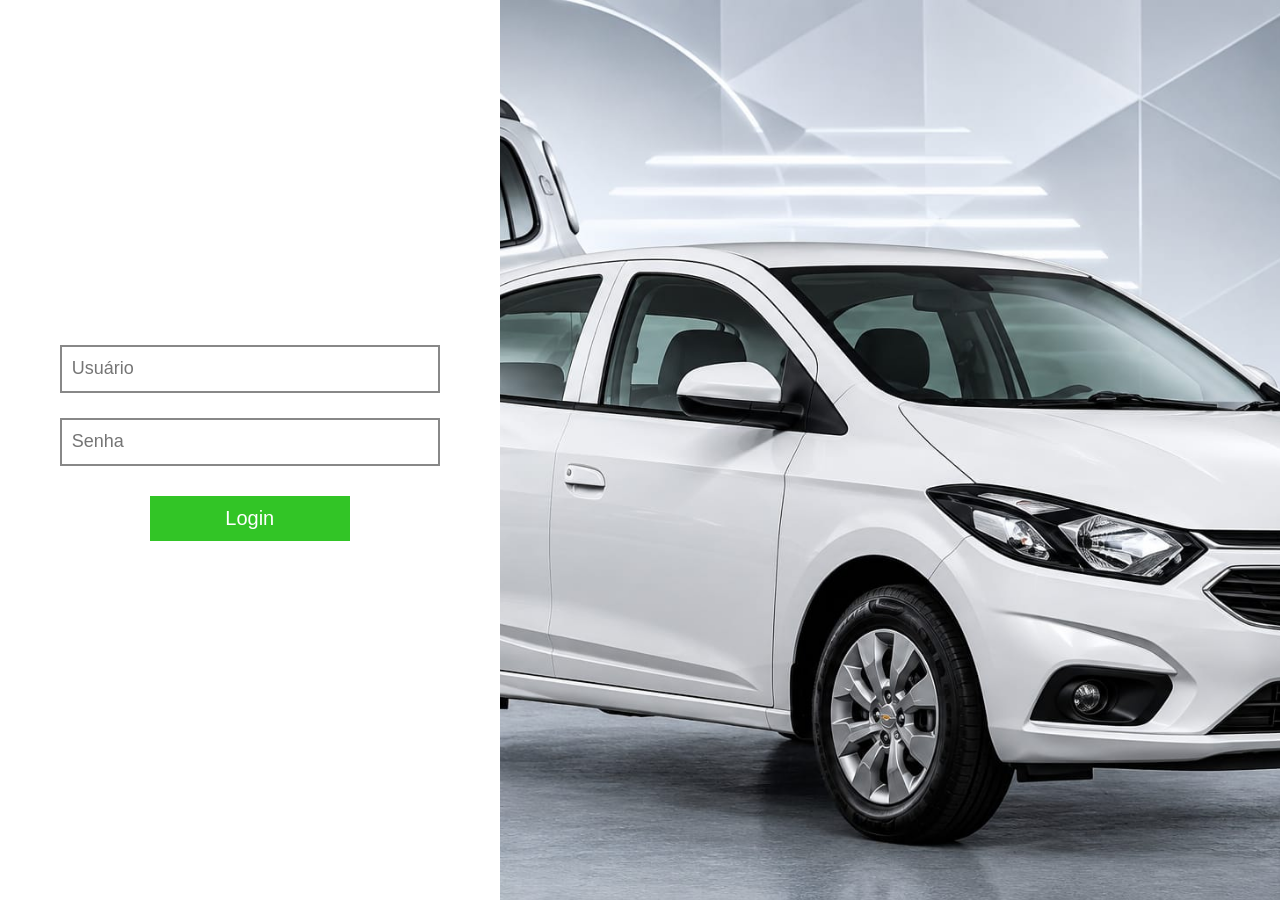
==== index.html @ eb297ea9 "Adiciona arquivos" ====
<!DOCTYPE html>
<html lang="pt-BR">

<head>
    <meta charset="UTF-8">

    <meta name="viewport" content="width=device-width, initial-scale=1.0">

    <title>Login - Sistema</title>

    <link rel="stylesheet" href="css/login.css">
</head>

<body>

    <div class="container">

        <!-- LADO ESQUERDO -->
        <div class="login">

            <form id="loginForm">

                <input
                    type="text"
                    id="usuario"
                    placeholder="Usuário"
                >

                <input
                    type="password"
                    id="senha"
                    placeholder="Senha"
                >

                <button type="submit">
                    Login
                </button>

                <p id="mensagem"></p>

            </form>

        </div>


        <!-- LADO DIREITO -->
        <div class="imagem">

            <img src="imagens/imangem-do-login.jpeg" >

        </div>

    </div>


    <script src="login.js"></script>

</body>

</html>
---- css/login.css ----
* {
    margin: 0;
    padding: 0;
    box-sizing: border-box;
}

body {
    font-family: Arial, sans-serif;
    background-color: white;
}

/* TELA PRINCIPAL */
.container {
    width: 100%;
    height: 100vh;

    display: flex;
    flex-direction: row;
}


/* LOGIN - LADO ESQUERDO */


.login {
    width: 50%;
    height: 100vh;

    background-color: white;

    display: flex;
    justify-content: center;
    align-items: center;
}

.login form {
    width: 380px;

    display: flex;
    flex-direction: column;
    align-items: center;
}

/* CAMPOS */

.login input {
    width: 100%;
    height: 48px;

    margin-bottom: 25px;

    padding: 10px;

    font-size: 18px;

    border: 2px solid #888;

    outline: none;
}

.login input:focus {
    border-color: #32c526;
}

/* BOTÃO */

.login button {
    width: 200px;
    height: 45px;

    margin-top: 5px;

    border: none;

    background-color: #32c526;

    color: white;

    font-size: 20px;

    cursor: pointer;
}

.login button:hover {
    background-color: #269c20;
}

/* MENSAGEM */

#mensagem {
    margin-top: 15px;

    font-size: 14px;

    color: red;
}


/* IMAGEM - LADO DIREITO */


.imagem {
    width: 1000px;
    height: 100vh;

    overflow: hidden;

    order: 2;
}

.imagem img {
    width: 100%;
    height: 100%;

    object-fit: cover;

    display: block;
}


/* CELULAR */


@media (max-width: 800px) {

    .container {
        flex-direction: column;
    }

    .login {
        width: 100%;
        height: 50vh;
    }

    .imagem {
        width: 100%;
        height: 50vh;
        order: 2;
    }

}
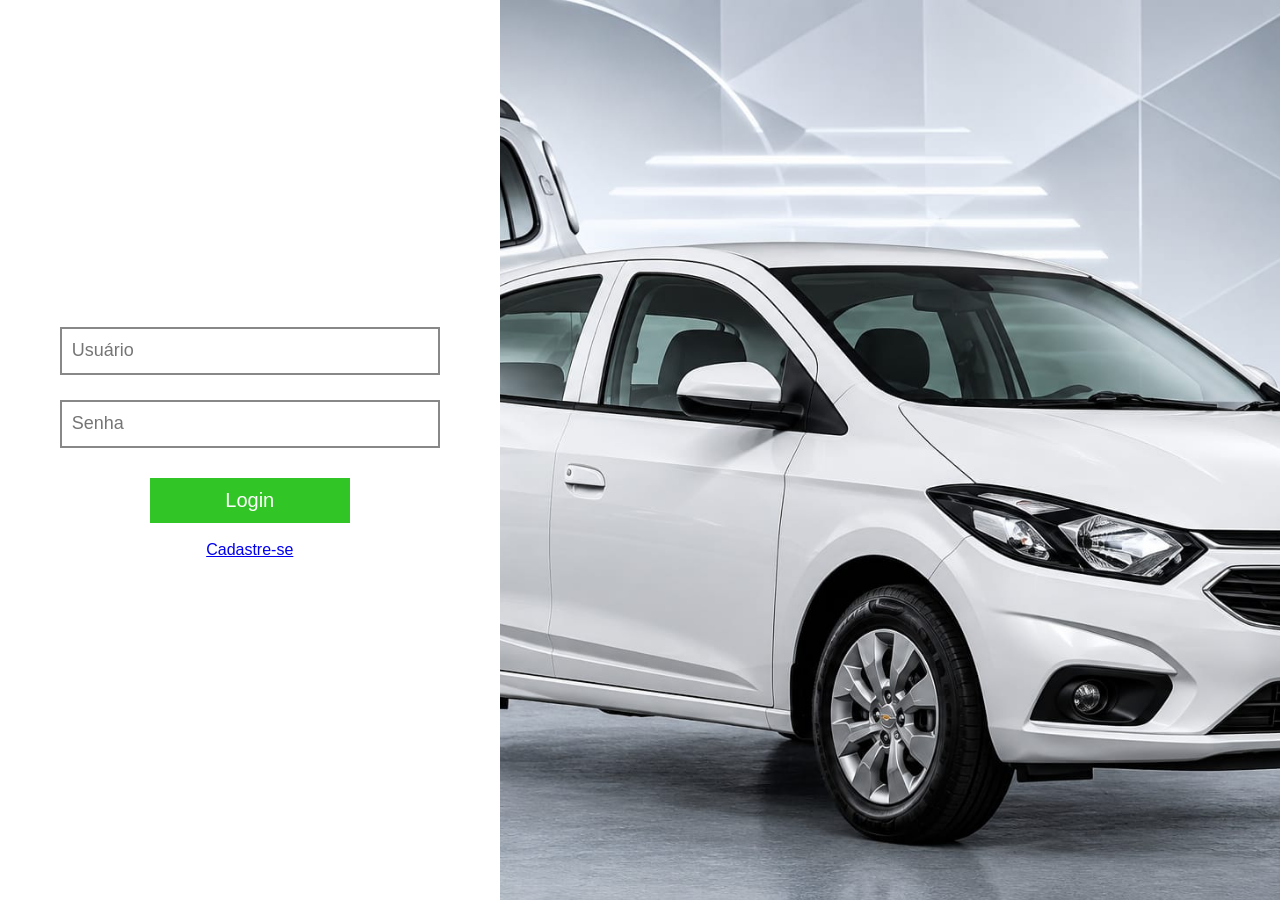
==== commit d46d9307: "Adiciona páginas de cadastro e funcionalidades de gerenciamento de usuários" ====
--- a/index.html
+++ b/index.html
@@ -34,7 +34,8 @@
 
                 <button type="submit">
                     Login
-                </button>
+                </button><br>
+                <a href="cadastro.html">Cadastre-se</a>
 
                 <p id="mensagem"></p>
 
